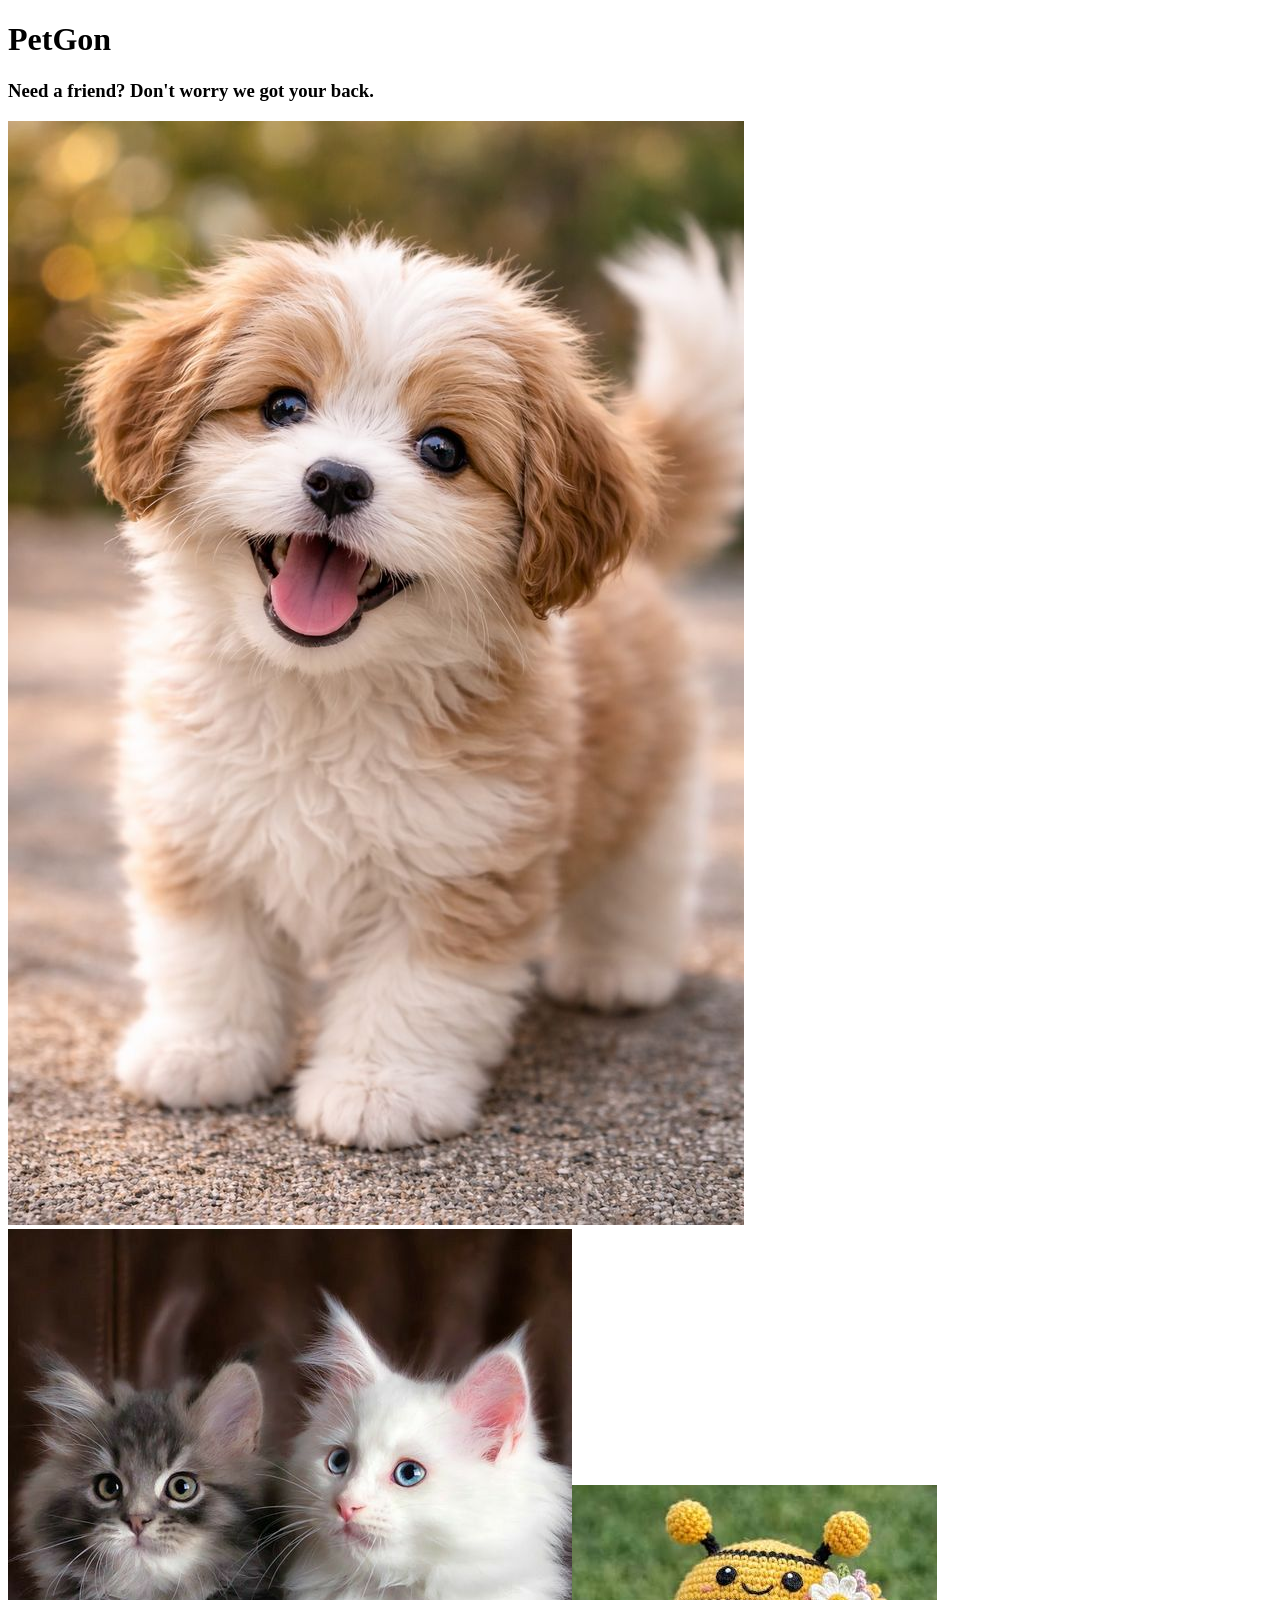
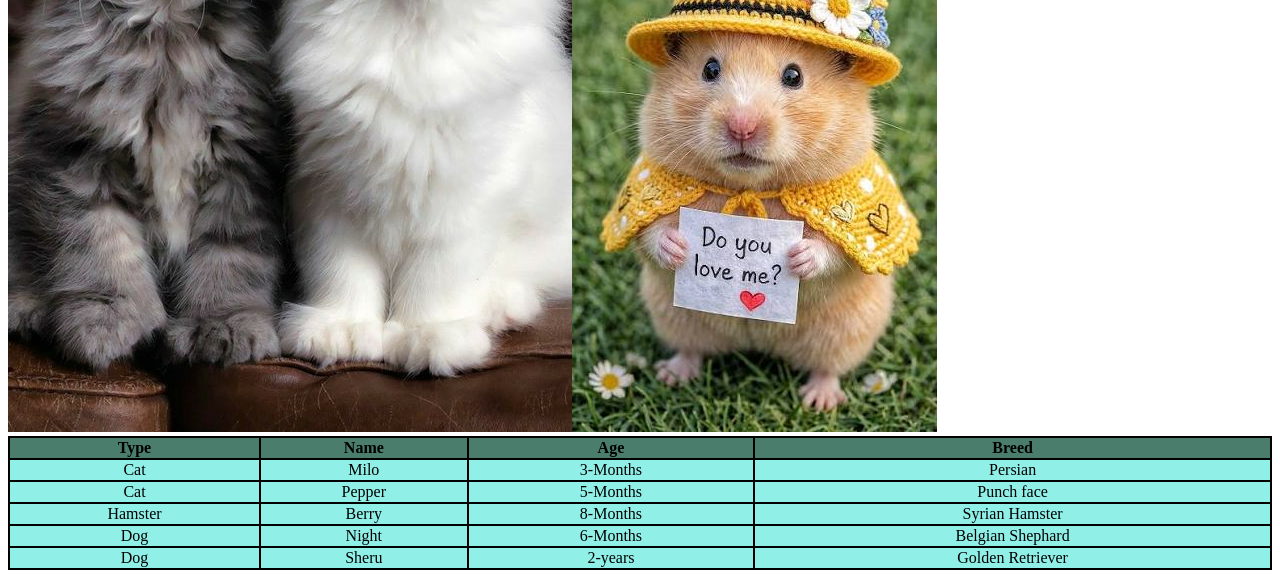
==== index.html @ 091f038b "Add Lab 11 page" ====
<!-- Owais
 i263263
 Section-A-->
<!DOCTYPE html>
<html lang="en">
<head>
    <meta charset="UTF-8">
    <meta name="viewport" content="width=device-width, initial-scale=1.0">
    <title>Pet Adoption Center</title>
    <link rel="stylesheet" href="style.css">
</head>
<body>

    <h1> PetGon </h1>
    <h3>Need a friend? Don't worry we got your back.</h3>
    <table class="owais">
        <tr> 
            <th>Type</th>
            <th>Name</th>
            <th>Age</th>
            <th>Breed</th>
        </tr>

   <tr>
            <td>Cat</td>
            <td>Milo</td>
            <td>3-Months</td>
            <td>Persian</td>
        </tr>

           <tr>
            <td>Cat</td>
            <td>Pepper</td>
            <td>5-Months</td>
            <td>Punch face</td>
        </tr>

           <tr>
            <td>Hamster</td>
            <td>Berry</td>
            <td>8-Months</td>
            <td>Syrian Hamster</td>
        </tr>

           <tr>
            <td>Dog</td>
            <td>Night</td>
            <td>6-Months</td>
            <td>Belgian Shephard</td>
        </tr>

         <tr>
            <td>Dog</td>
            <td>Sheru</td>
            <td>2-years</td>
            <td>Golden Retriever</td>
        </tr>

   <img src="images/dog.jpg" alt="Dog">
   <img src="images/cats.jpg" alt="Cats">
   <img src="images/hamster.jpg" alt="Hamster">
        </table>



</body>
</html>
---- style.css ----
.owais{


    text-align: center;
width: 100%;
background-color:black
}

th{
text-align: center;
    background-color:rgb(74, 125, 107)
}
td{
    text-align: center;
    background-color:rgb(144, 240, 232)
}
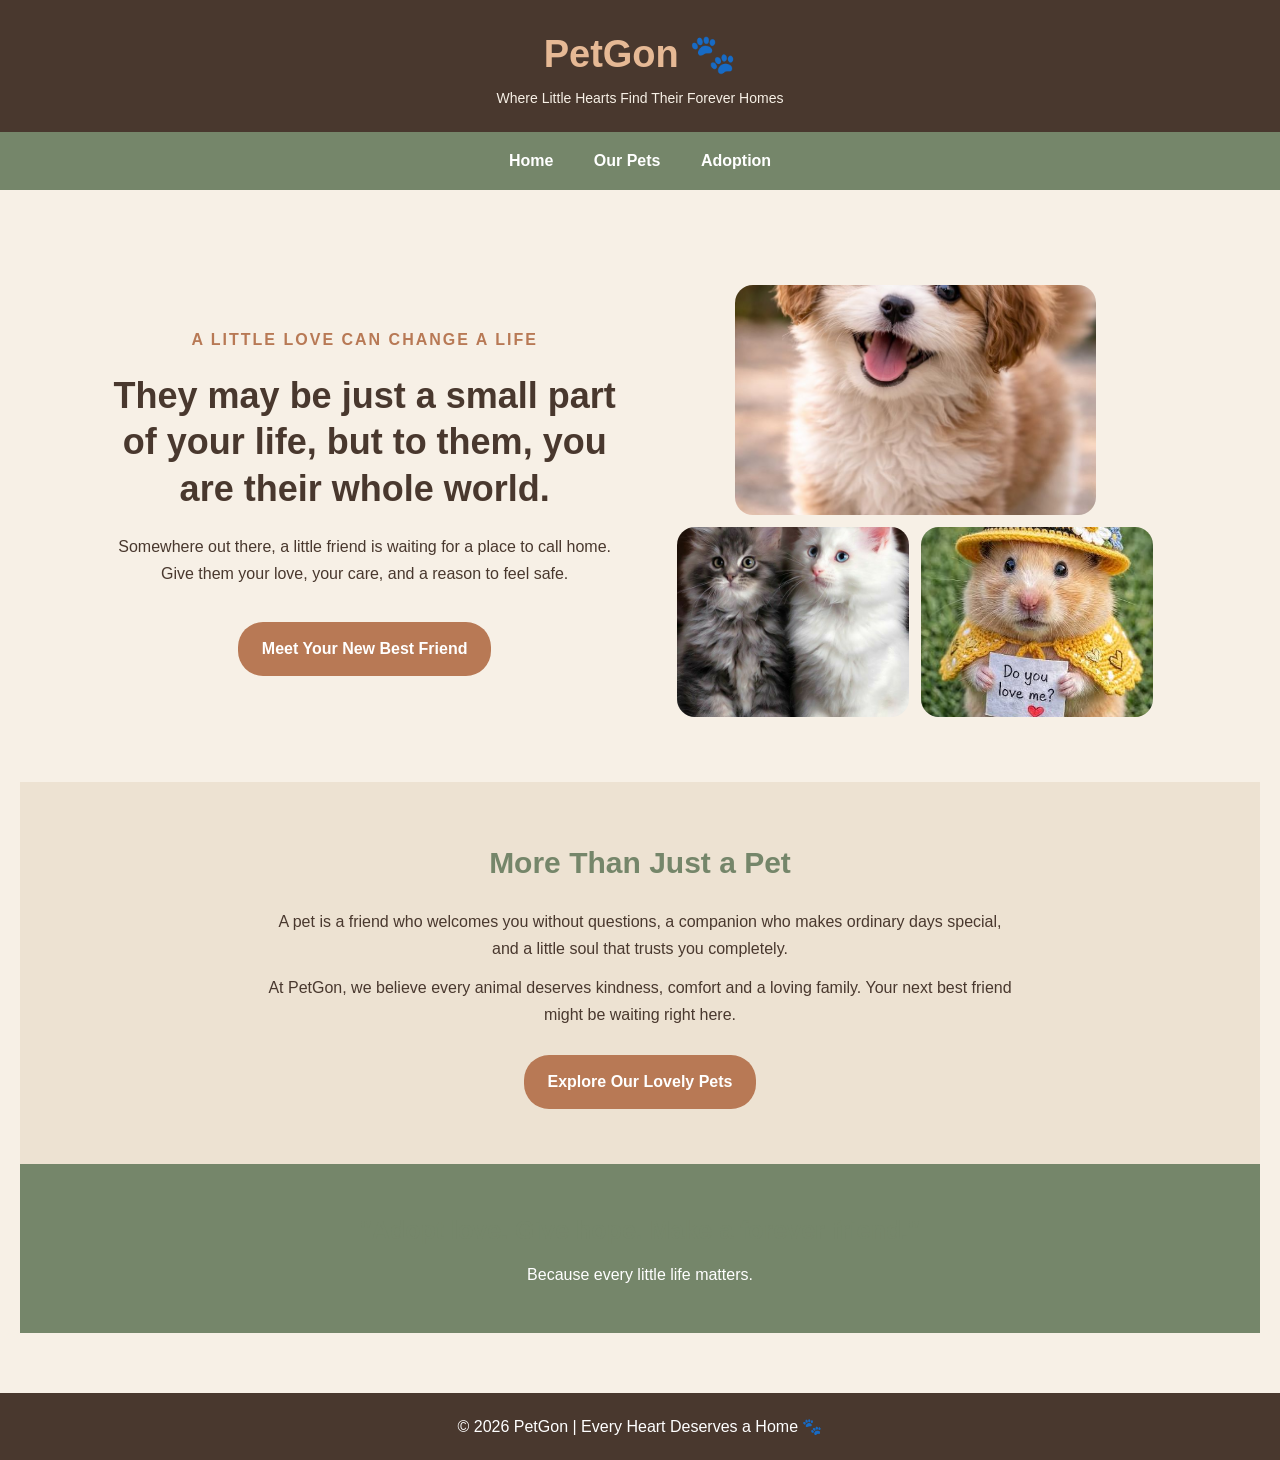
==== commit f25f67aa: "psuh" ====
--- a/index.html
+++ b/index.html
@@ -1,67 +1,84 @@
-<!-- Owais
- i263263
- Section-A-->
+
 <!DOCTYPE html>
 <html lang="en">
 <head>
     <meta charset="UTF-8">
     <meta name="viewport" content="width=device-width, initial-scale=1.0">
-    <title>Pet Adoption Center</title>
+    <title>PetGon | Find Your Best Friend</title>
     <link rel="stylesheet" href="style.css">
 </head>
 <body>
 
-    <h1> PetGon </h1>
-    <h3>Need a friend? Don't worry we got your back.</h3>
-    <table class="owais">
-        <tr> 
-            <th>Type</th>
-            <th>Name</th>
-            <th>Age</th>
-            <th>Breed</th>
-        </tr>
+    <header class="site-header">
+        <h1>PetGon 🐾</h1>
+        <p>Where Little Hearts Find Their Forever Homes</p>
+    </header>
 
-   <tr>
-            <td>Cat</td>
-            <td>Milo</td>
-            <td>3-Months</td>
-            <td>Persian</td>
-        </tr>
+    <nav>
+        <a href="index.html">Home</a>
+        <a href="pets.html">Our Pets</a>
+        <a href="adopt.html">Adoption</a>
+    </nav>
 
-           <tr>
-            <td>Cat</td>
-            <td>Pepper</td>
-            <td>5-Months</td>
-            <td>Punch face</td>
-        </tr>
+    <main>
 
-           <tr>
-            <td>Hamster</td>
-            <td>Berry</td>
-            <td>8-Months</td>
-            <td>Syrian Hamster</td>
-        </tr>
+        <section class="hero">
+            <div class="hero-text">
+                <p class="small-heading">A LITTLE LOVE CAN CHANGE A LIFE</p>
 
-           <tr>
-            <td>Dog</td>
-            <td>Night</td>
-            <td>6-Months</td>
-            <td>Belgian Shephard</td>
-        </tr>
+                <h2>
+                    They may be just a small part of your life,
+                    but to them, you are their whole world.
+                </h2>
 
-         <tr>
-            <td>Dog</td>
-            <td>Sheru</td>
-            <td>2-years</td>
-            <td>Golden Retriever</td>
-        </tr>
+                <p>
+                    Somewhere out there, a little friend is waiting
+                    for a place to call home. Give them your love,
+                    your care, and a reason to feel safe.
+                </p>
 
-   <img src="images/dog.jpg" alt="Dog">
-   <img src="images/cats.jpg" alt="Cats">
-   <img src="images/hamster.jpg" alt="Hamster">
-        </table>
+                <a href="pets.html" class="main-button">
+                    Meet Your New Best Friend
+                </a>
+            </div>
 
+            <div class="hero-images">
+                <img src="images/dog.jpg" alt="A dog waiting for a loving home">
+                <img src="images/cats.jpg" alt="Lovely cats">
+                <img src="images/hamster.jpg" alt="A cute hamster">
+            </div>
+        </section>
 
+        <section class="welcome">
+            <h2>More Than Just a Pet</h2>
+
+            <p>
+                A pet is a friend who welcomes you without questions,
+                a companion who makes ordinary days special, and a
+                little soul that trusts you completely.
+            </p>
+
+            <p>
+                At PetGon, we believe every animal deserves kindness,
+                comfort and a loving family. Your next best friend
+                might be waiting right here.
+            </p>
+
+            <a href="pets.html" class="main-button">
+                Explore Our Lovely Pets
+            </a>
+        </section>
+
+        <section class="quote-section">
+            <h2>"Adopt love. Give hope. Make a forever friend."</h2>
+            <p>Because every little life matters.</p>
+        </section>
+
+    </main>
+
+    <footer>
+        <p>© 2026 PetGon | Every Heart Deserves a Home 🐾</p>
+    </footer>
 
 </body>
-</html>+</html>
--- a/style.css
+++ b/style.css
@@ -1,16 +1,284 @@
-.owais{
-
-
-    text-align: center;
-width: 100%;
-background-color:black
-}
-
-th{
-text-align: center;
-    background-color:rgb(74, 125, 107)
-}
-td{
-    text-align: center;
-    background-color:rgb(144, 240, 232)
-}
+
+/* PetGon - Warm Pet Adoption Theme */
+
+* {
+    margin: 0;
+    padding: 0;
+    box-sizing: border-box;
+}
+
+body {
+    font-family: Arial, sans-serif;
+    background-color: #F7F0E6;
+    color: #49382E;
+    line-height: 1.7;
+}
+
+/* Header */
+
+.site-header {
+    background-color: #49382E;
+    color: #F7F0E6;
+    text-align: center;
+    padding: 22px;
+}
+
+.site-header h1 {
+    font-size: 38px;
+    color: #E6B995;
+}
+
+.site-header p {
+    font-size: 14px;
+}
+
+/* Navigation */
+
+nav {
+    background-color: #75866A;
+    padding: 15px;
+    text-align: center;
+}
+
+nav a {
+    color: white;
+    text-decoration: none;
+    margin: 0 18px;
+    font-weight: bold;
+}
+
+nav a:hover {
+    color: #F7D9BB;
+}
+
+/* Homepage Hero */
+
+.hero {
+    display: flex;
+    align-items: center;
+    justify-content: space-around;
+    gap: 35px;
+    padding: 65px 7%;
+    flex-wrap: wrap;
+}
+
+.hero-text {
+    flex: 1;
+    min-width: 280px;
+}
+
+.small-heading {
+    color: #B87955;
+    font-weight: bold;
+    letter-spacing: 2px;
+    margin-bottom: 15px;
+}
+
+.hero-text h2 {
+    font-size: 36px;
+    line-height: 1.3;
+    color: #49382E;
+    margin-bottom: 20px;
+}
+
+.hero-text p {
+    margin-bottom: 20px;
+}
+
+.hero-images {
+    flex: 1;
+    min-width: 280px;
+    display: flex;
+    flex-wrap: wrap;
+    justify-content: center;
+    gap: 12px;
+}
+
+.hero-images img {
+    width: 45%;
+    height: 190px;
+    object-fit: cover;
+    border-radius: 18px;
+}
+
+.hero-images img:first-child {
+    width: 70%;
+    height: 230px;
+}
+
+/* Buttons */
+
+.main-button {
+    display: inline-block;
+    background-color: #B87955;
+    color: white;
+    text-decoration: none;
+    padding: 13px 24px;
+    border-radius: 25px;
+    font-weight: bold;
+    margin-top: 15px;
+}
+
+.main-button:hover {
+    background-color: #49382E;
+}
+
+/* Welcome Section */
+
+.welcome {
+    text-align: center;
+    padding: 55px 12%;
+    background-color: #EDE2D2;
+}
+
+.welcome h2 {
+    color: #75866A;
+    font-size: 30px;
+    margin-bottom: 20px;
+}
+
+.welcome p {
+    max-width: 750px;
+    margin: 12px auto;
+}
+
+/* Quote Section */
+
+.quote-section {
+    text-align: center;
+    padding: 45px 15px;
+    color: white;
+    background-color: #75866A;
+}
+
+.quote-section h2 {
+    font-size: 25px;
+    margin-bottom: 10px;
+}
+
+/* Pet Cards */
+
+.pet-container {
+    display: flex;
+    flex-wrap: wrap;
+    justify-content: center;
+    gap: 25px;
+    margin: 30px auto;
+}
+
+.pet-card {
+    background-color: white;
+    width: 250px;
+    padding: 15px;
+    border-radius: 15px;
+    box-shadow: 0 4px 12px rgba(73, 56, 46, 0.12);
+}
+
+.pet-card img {
+    width: 100%;
+    height: 180px;
+    object-fit: cover;
+    border-radius: 10px;
+}
+
+.pet-card h3 {
+    color: #75866A;
+    margin: 10px;
+}
+
+/* General Content */
+
+main {
+    padding: 30px 20px;
+    text-align: center;
+}
+
+main h2 {
+    color: #75866A;
+    margin-bottom: 15px;
+}
+
+/* Adoption Form */
+
+form {
+    max-width: 500px;
+    margin: 25px auto;
+    padding: 25px;
+    background-color: white;
+    border-radius: 15px;
+    text-align: left;
+}
+
+form label {
+    display: block;
+    margin-top: 12px;
+    font-weight: bold;
+}
+
+form input,
+form textarea,
+form select {
+    width: 100%;
+    padding: 12px;
+    margin-top: 6px;
+    border: 1px solid #C9B8A5;
+    border-radius: 7px;
+    font-family: Arial, sans-serif;
+}
+
+button {
+    background-color: #B87955;
+    color: white;
+    border: none;
+    padding: 13px 24px;
+    border-radius: 25px;
+    cursor: pointer;
+    margin-top: 15px;
+    font-size: 15px;
+}
+
+button:hover {
+    background-color: #49382E;
+}
+
+/* Thank You Message */
+
+#thankYou {
+    display: none;
+    background-color: #EDE2D2;
+    padding: 30px;
+    border-radius: 15px;
+    margin: 25px auto;
+    max-width: 550px;
+}
+
+/* Footer */
+
+footer {
+    background-color: #49382E;
+    color: white;
+    text-align: center;
+    padding: 20px;
+    margin-top: 30px;
+}
+
+/* Mobile Design */
+
+@media (max-width: 700px) {
+    .hero {
+        padding: 35px 5%;
+    }
+
+    .hero-text h2 {
+        font-size: 28px;
+    }
+
+    nav a {
+        display: inline-block;
+        margin: 6px;
+    }
+
+    .hero-images img {
+        height: 140px;
+    }
+}
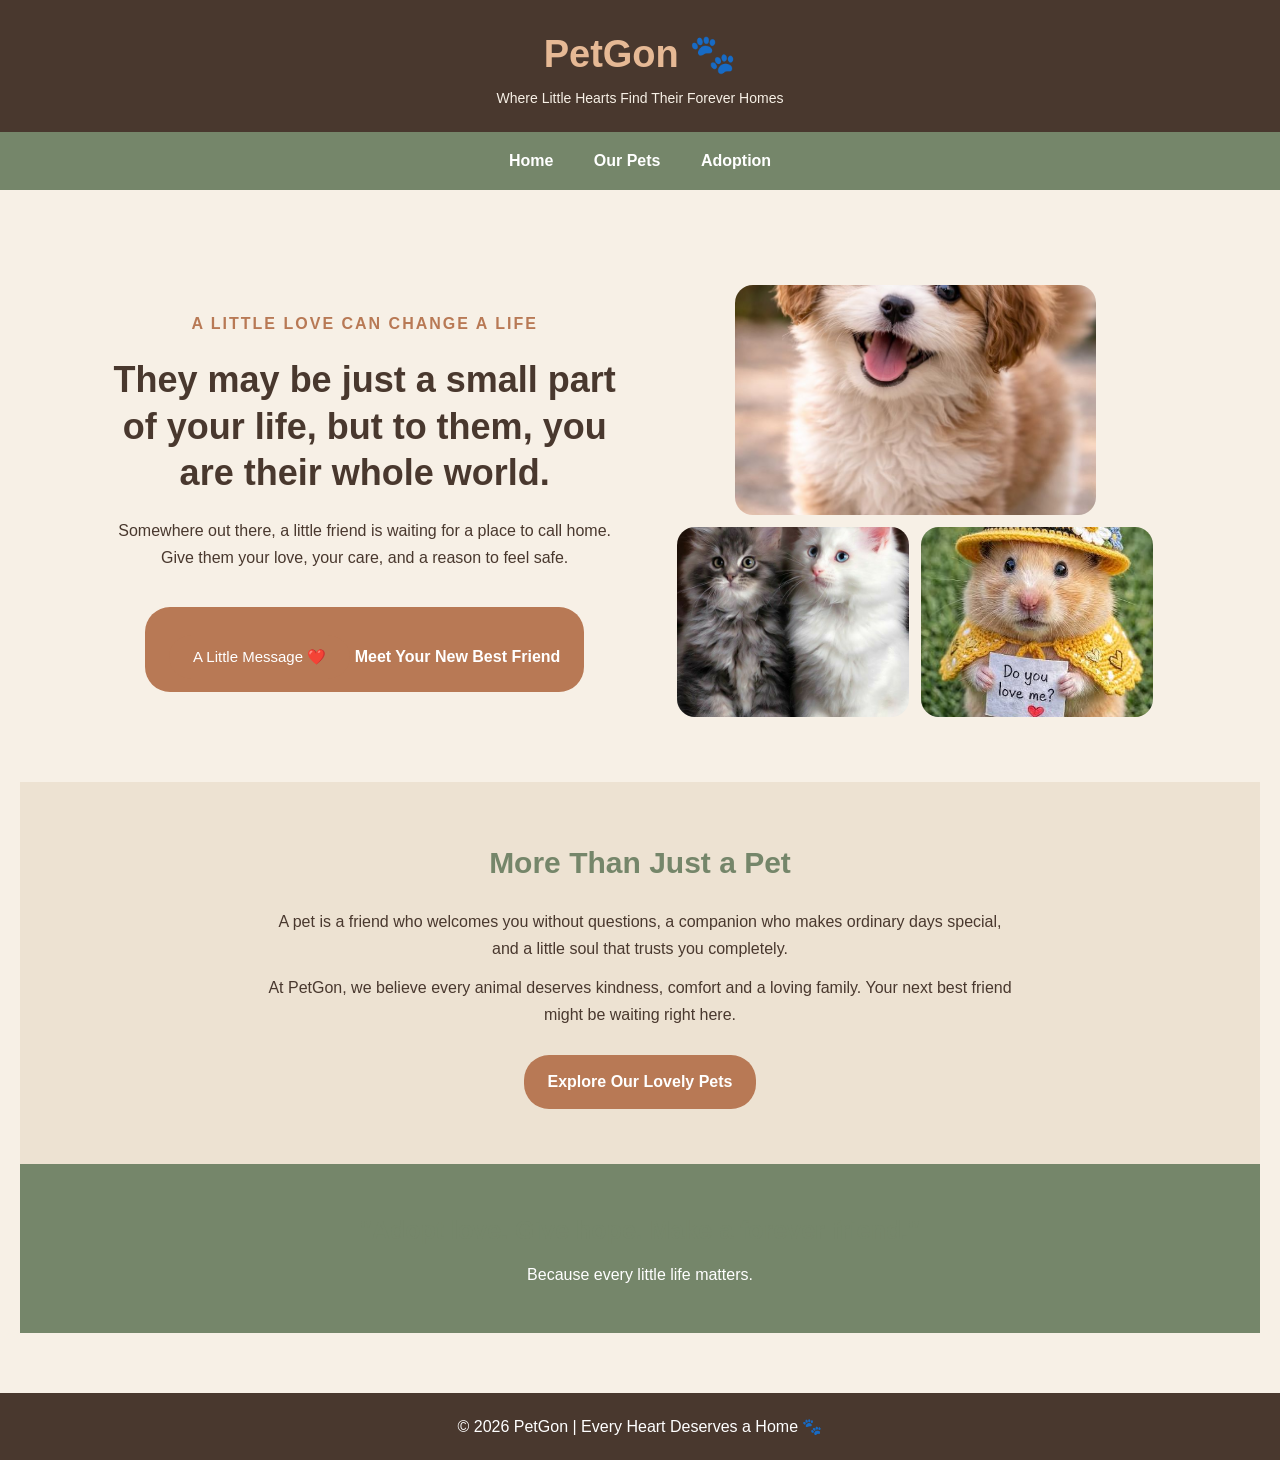
==== commit 7a2bb188: "Build petgon pages and adoption form" ====
--- a/index.html
+++ b/index.html
@@ -38,6 +38,9 @@
                 </p>
 
                 <a href="pets.html" class="main-button">
+                    <button onclick="window.alert('Every little life deserves love. Thank you for visiting PetGon!')">
+    A Little Message ❤️
+</button>
                     Meet Your New Best Friend
                 </a>
             </div>
